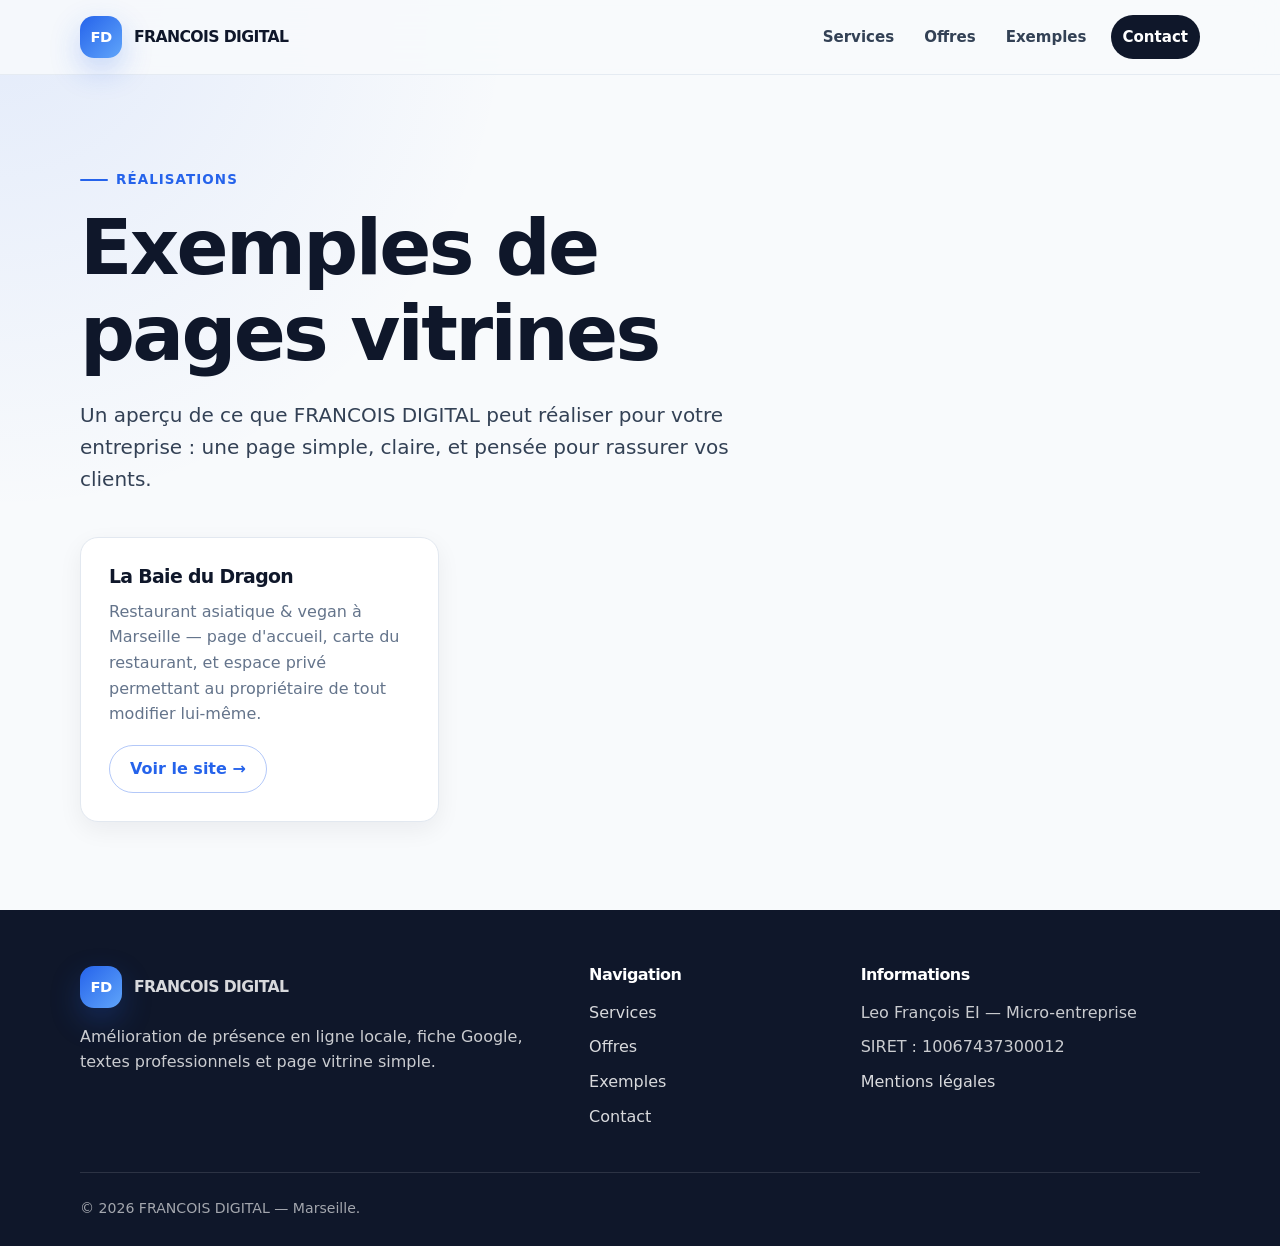
==== exemples.html @ fc45b823 "Add files via upload" ====
<!DOCTYPE html>
<html lang="fr">
<head>
  <meta charset="UTF-8" />
  <meta name="viewport" content="width=device-width, initial-scale=1.0" />

  <title>Exemples de réalisations — FRANCOIS DIGITAL</title>
  <meta name="description" content="Découvrez des exemples de pages vitrines réalisées par FRANCOIS DIGITAL pour des petites entreprises locales." />
  <meta name="robots" content="index, follow" />
  <link rel="canonical" href="https://francois-digital.fr/exemples.html" />
  <link rel="stylesheet" href="style.css" />
</head>
<body>
  <header class="site-header" id="top">
    <div class="container header-content">
      <a href="index.html" class="brand" aria-label="Retour à l'accueil">
        <span class="brand-mark">FD</span>
        <span class="brand-text">FRANCOIS DIGITAL</span>
      </a>

      <button class="nav-toggle" aria-label="Ouvrir le menu" aria-expanded="false">
        <span></span><span></span><span></span>
      </button>

      <nav class="site-nav" aria-label="Navigation principale">
        <a href="index.html#services">Services</a>
        <a href="index.html#offres">Offres</a>
        <a href="exemples.html">Exemples</a>
        <a href="index.html#contact" class="nav-cta">Contact</a>
      </nav>
    </div>
  </header>

  <main>
    <section class="section">
      <div class="container">
        <div class="section-heading reveal">
          <p class="eyebrow">Réalisations</p>
          <h1>Exemples de pages vitrines</h1>
          <p class="hero-subtitle">
            Un aperçu de ce que FRANCOIS DIGITAL peut réaliser pour votre entreprise :
            une page simple, claire, et pensée pour rassurer vos clients.
          </p>
        </div>

        <div class="grid-3">
          <a href="exemples/labaiedudragon/" class="info-card reveal" style="display:block;">
            <h3>La Baie du Dragon</h3>
            <p style="color:var(--color-muted);">
              Restaurant asiatique &amp; vegan à Marseille — page d'accueil, carte du restaurant,
              et espace privé permettant au propriétaire de tout modifier lui-même.
            </p>
            <span class="btn btn-outline">Voir le site →</span>
          </a>
        </div>
      </div>
    </section>
  </main>

  <footer class="site-footer">
    <div class="container footer-grid">
      <div>
        <a href="index.html" class="brand footer-brand">
          <span class="brand-mark">FD</span>
          <span class="brand-text">FRANCOIS DIGITAL</span>
        </a>
        <p>Amélioration de présence en ligne locale, fiche Google, textes professionnels et page vitrine simple.</p>
      </div>
      <div>
        <h3>Navigation</h3>
        <ul>
          <li><a href="index.html#services">Services</a></li>
          <li><a href="index.html#offres">Offres</a></li>
          <li><a href="exemples.html">Exemples</a></li>
          <li><a href="index.html#contact">Contact</a></li>
        </ul>
      </div>
      <div>
        <h3>Informations</h3>
        <ul>
          <li>Leo François EI — Micro-entreprise</li>
          <li>SIRET : 10067437300012</li>
          <li><a href="mentions-legales.html">Mentions légales</a></li>
        </ul>
      </div>
    </div>
    <div class="container footer-bottom">
      <p>© 2026 FRANCOIS DIGITAL — Marseille.</p>
    </div>
  </footer>

  <button class="back-to-top" aria-label="Retour en haut de page">↑</button>
  <script src="script.js"></script>
</body>
</html>
---- style.css ----
/* ================================
   FRANCOIS DIGITAL — style.css simplifié
   Site vitrine léger : email + appel uniquement
   ================================ */

/* ---------- Variables ---------- */

:root {
  --color-bg: #f8fafc;
  --color-surface: #ffffff;
  --color-surface-soft: #eff6ff;
  --color-primary: #2563eb;
  --color-primary-dark: #1d4ed8;
  --color-primary-soft: #dbeafe;
  --color-dark: #0f172a;
  --color-text: #334155;
  --color-muted: #64748b;
  --color-border: #e2e8f0;
  --color-warning: #f97316;
  --color-success: #16a34a;

  --shadow-sm: 0 8px 24px rgba(15, 23, 42, 0.06);
  --shadow-md: 0 18px 45px rgba(15, 23, 42, 0.1);
  --shadow-lg: 0 24px 70px rgba(15, 23, 42, 0.14);

  --radius-sm: 12px;
  --radius-md: 18px;
  --radius-lg: 28px;
  --radius-pill: 999px;

  --container: 1120px;
  --transition: 180ms ease;
}

/* ---------- Reset simple ---------- */

*,
*::before,
*::after {
  box-sizing: border-box;
}

html {
  scroll-behavior: smooth;
  -webkit-text-size-adjust: 100%;
}

body {
  margin: 0;
  font-family:
    Inter,
    ui-sans-serif,
    system-ui,
    -apple-system,
    BlinkMacSystemFont,
    "Segoe UI",
    Roboto,
    Arial,
    sans-serif;
  background:
    radial-gradient(circle at top left, rgba(37, 99, 235, 0.1), transparent 32rem),
    var(--color-bg);
  color: var(--color-text);
  line-height: 1.6;
  font-size: 16px;
}

img,
svg,
video,
canvas {
  max-width: 100%;
  display: block;
}

button,
input,
textarea {
  font: inherit;
}

button {
  cursor: pointer;
}

a {
  color: inherit;
  text-decoration: none;
}

p,
h1,
h2,
h3,
ul {
  margin-top: 0;
}

p:last-child,
ul:last-child {
  margin-bottom: 0;
}

::selection {
  background: var(--color-primary);
  color: #ffffff;
}

/* ---------- Layout global ---------- */

.container {
  width: min(100% - 32px, var(--container));
  margin-inline: auto;
}

.section {
  padding: 88px 0;
}

.section-light {
  background:
    linear-gradient(180deg, rgba(255, 255, 255, 0.7), rgba(239, 246, 255, 0.7));
  border-top: 1px solid rgba(226, 232, 240, 0.8);
  border-bottom: 1px solid rgba(226, 232, 240, 0.8);
}

.section-heading {
  max-width: 760px;
  margin-bottom: 42px;
}

.eyebrow {
  display: inline-flex;
  align-items: center;
  gap: 8px;
  margin-bottom: 14px;
  color: var(--color-primary);
  font-size: 0.84rem;
  font-weight: 800;
  text-transform: uppercase;
  letter-spacing: 0.08em;
}

.eyebrow::before {
  content: "";
  width: 28px;
  height: 2px;
  border-radius: var(--radius-pill);
  background: var(--color-primary);
}

h1,
h2,
h3 {
  color: var(--color-dark);
  line-height: 1.12;
  letter-spacing: -0.035em;
}

h1 {
  margin-bottom: 22px;
  font-size: clamp(2.35rem, 7vw, 4.8rem);
  max-width: 860px;
}

h2 {
  margin-bottom: 18px;
  font-size: clamp(1.9rem, 4vw, 3.05rem);
}

h3 {
  margin-bottom: 12px;
  font-size: 1.18rem;
}

p {
  margin-bottom: 18px;
}

strong {
  color: var(--color-dark);
}

/* ---------- Header ---------- */

.site-header {
  position: sticky;
  top: 0;
  z-index: 50;
  background: rgba(248, 250, 252, 0.88);
  border-bottom: 1px solid rgba(226, 232, 240, 0.85);
  backdrop-filter: blur(18px);
  -webkit-backdrop-filter: blur(18px);
}

.header-content {
  min-height: 74px;
  display: flex;
  align-items: center;
  justify-content: space-between;
  gap: 24px;
}

.brand {
  display: inline-flex;
  align-items: center;
  gap: 12px;
  color: var(--color-dark);
  font-weight: 900;
  letter-spacing: -0.04em;
}

.brand-mark {
  width: 42px;
  height: 42px;
  display: grid;
  place-items: center;
  flex: 0 0 auto;
  border-radius: 14px;
  background: linear-gradient(135deg, var(--color-primary), #60a5fa);
  color: #ffffff;
  font-size: 0.92rem;
  box-shadow: 0 12px 30px rgba(37, 99, 235, 0.25);
}

.brand-text {
  font-size: 0.98rem;
  white-space: nowrap;
}

.site-nav {
  display: flex;
  align-items: center;
  gap: 6px;
}

.site-nav a {
  padding: 10px 12px;
  border-radius: var(--radius-pill);
  color: var(--color-text);
  font-size: 0.94rem;
  font-weight: 700;
  transition:
    color var(--transition),
    background var(--transition);
}

.site-nav a:hover,
.site-nav a:focus-visible {
  color: var(--color-primary);
  background: var(--color-primary-soft);
  outline: none;
}

.site-nav .nav-cta {
  margin-left: 6px;
  background: var(--color-dark);
  color: #ffffff;
}

.site-nav .nav-cta:hover,
.site-nav .nav-cta:focus-visible {
  background: var(--color-primary);
  color: #ffffff;
}

/* ---------- Menu mobile ---------- */

.nav-toggle {
  display: none;
  width: 46px;
  height: 46px;
  border: 1px solid var(--color-border);
  border-radius: 14px;
  background: var(--color-surface);
  padding: 10px;
  box-shadow: var(--shadow-sm);
}

.nav-toggle span {
  display: block;
  width: 100%;
  height: 2px;
  margin: 5px 0;
  border-radius: var(--radius-pill);
  background: var(--color-dark);
  transition:
    transform var(--transition),
    opacity var(--transition);
}

.nav-toggle.is-open span:nth-child(1) {
  transform: translateY(7px) rotate(45deg);
}

.nav-toggle.is-open span:nth-child(2) {
  opacity: 0;
}

.nav-toggle.is-open span:nth-child(3) {
  transform: translateY(-7px) rotate(-45deg);
}

/* ---------- Boutons ---------- */

.btn {
  display: inline-flex;
  align-items: center;
  justify-content: center;
  min-height: 48px;
  padding: 13px 20px;
  border: 1px solid transparent;
  border-radius: var(--radius-pill);
  font-weight: 850;
  line-height: 1.1;
  text-align: center;
  transition:
    transform var(--transition),
    box-shadow var(--transition),
    background var(--transition),
    border-color var(--transition),
    color var(--transition);
}

.btn:hover,
.btn:focus-visible {
  transform: translateY(-2px);
  outline: none;
}

.btn-primary {
  background: var(--color-primary);
  color: #ffffff;
  box-shadow: 0 16px 34px rgba(37, 99, 235, 0.25);
}

.btn-primary:hover,
.btn-primary:focus-visible {
  background: var(--color-primary-dark);
  box-shadow: 0 18px 40px rgba(37, 99, 235, 0.35);
}

.btn-secondary {
  background: var(--color-surface);
  color: var(--color-dark);
  border-color: var(--color-border);
  box-shadow: var(--shadow-sm);
}

.btn-secondary:hover,
.btn-secondary:focus-visible {
  border-color: var(--color-primary);
  color: var(--color-primary);
  box-shadow: var(--shadow-md);
}

.btn-outline {
  background: transparent;
  color: var(--color-primary);
  border-color: rgba(37, 99, 235, 0.35);
}

.btn-outline:hover,
.btn-outline:focus-visible {
  background: var(--color-primary);
  color: #ffffff;
  border-color: var(--color-primary);
}

/* ---------- Hero ---------- */

.hero {
  padding: 96px 0 88px;
}

.hero-grid {
  display: grid;
  grid-template-columns: minmax(0, 1.3fr) minmax(320px, 0.7fr);
  gap: 48px;
  align-items: center;
}

.hero-subtitle {
  max-width: 720px;
  color: var(--color-text);
  font-size: clamp(1.04rem, 2vw, 1.25rem);
}

.hero-actions,
.cta-actions {
  display: flex;
  flex-wrap: wrap;
  gap: 14px;
  margin: 34px 0 22px;
}

.simple-contact {
  margin: 0 0 22px;
  color: var(--color-muted);
}

.simple-contact a {
  color: var(--color-primary);
  font-weight: 800;
  text-decoration: underline;
  text-underline-offset: 3px;
}

.hero-note {
  display: flex;
  flex-wrap: wrap;
  gap: 10px;
  color: var(--color-muted);
  font-size: 0.95rem;
}

.hero-note span {
  display: inline-flex;
  align-items: center;
  padding: 8px 12px;
  border: 1px solid var(--color-border);
  border-radius: var(--radius-pill);
  background: rgba(255, 255, 255, 0.78);
}

.hero-card,
.about-card,
.promise-card,
.cta-box,
.contact-card,
.email-help {
  border: 1px solid rgba(226, 232, 240, 0.92);
  background: rgba(255, 255, 255, 0.9);
  border-radius: var(--radius-lg);
  box-shadow: var(--shadow-md);
}

.hero-card {
  position: relative;
  overflow: hidden;
  padding: 34px;
}

.hero-card::before {
  content: "";
  position: absolute;
  inset: 0 0 auto 0;
  height: 7px;
  background: linear-gradient(90deg, var(--color-primary), #60a5fa);
}

.card-label {
  display: inline-flex;
  margin-bottom: 18px;
  padding: 7px 12px;
  border-radius: var(--radius-pill);
  background: var(--color-primary-soft);
  color: var(--color-primary-dark);
  font-size: 0.82rem;
  font-weight: 850;
  text-transform: uppercase;
  letter-spacing: 0.06em;
}

/* ---------- Cards générales ---------- */

.grid-3 {
  display: grid;
  grid-template-columns: repeat(3, 1fr);
  gap: 22px;
}

.info-card,
.service-card,
.pricing-card,
.step {
  border: 1px solid var(--color-border);
  background: var(--color-surface);
  border-radius: var(--radius-md);
  box-shadow: var(--shadow-sm);
}

.info-card {
  padding: 28px;
}

.info-card p {
  color: var(--color-muted);
}

.services-grid {
  display: grid;
  grid-template-columns: repeat(4, 1fr);
  gap: 22px;
}

.service-card {
  padding: 28px;
  transition:
    transform var(--transition),
    box-shadow var(--transition),
    border-color var(--transition);
}

.service-card:hover {
  transform: translateY(-4px);
  border-color: rgba(37, 99, 235, 0.35);
  box-shadow: var(--shadow-md);
}

.service-card .icon {
  width: 48px;
  height: 48px;
  display: grid;
  place-items: center;
  margin-bottom: 18px;
  border-radius: 16px;
  background: var(--color-surface-soft);
  font-size: 1.35rem;
}

.service-card p {
  color: var(--color-muted);
}

/* ---------- Listes ---------- */

.check-list,
.warning-list {
  padding-left: 0;
  list-style: none;
}

.check-list li,
.warning-list li {
  position: relative;
  margin-bottom: 10px;
  padding-left: 30px;
}

.check-list li::before {
  content: "✓";
  position: absolute;
  left: 0;
  top: 0;
  width: 21px;
  height: 21px;
  display: grid;
  place-items: center;
  border-radius: 50%;
  background: rgba(22, 163, 74, 0.12);
  color: var(--color-success);
  font-size: 0.82rem;
  font-weight: 950;
}

.warning-list li::before {
  content: "!";
  position: absolute;
  left: 0;
  top: 1px;
  width: 21px;
  height: 21px;
  display: grid;
  place-items: center;
  border-radius: 50%;
  background: rgba(249, 115, 22, 0.12);
  color: var(--color-warning);
  font-size: 0.82rem;
  font-weight: 950;
}

/* ---------- Offres ---------- */

.pricing-grid {
  display: grid;
  grid-template-columns: repeat(3, 1fr);
  gap: 22px;
  align-items: stretch;
}

.pricing-card {
  position: relative;
  display: flex;
  flex-direction: column;
  padding: 30px;
}

.pricing-card.featured {
  border-color: rgba(37, 99, 235, 0.55);
  box-shadow: var(--shadow-lg);
  transform: translateY(-8px);
}

.badge {
  position: absolute;
  top: 18px;
  right: 18px;
  padding: 7px 11px;
  border-radius: var(--radius-pill);
  background: var(--color-primary);
  color: #ffffff;
  font-size: 0.76rem;
  font-weight: 850;
}

.pricing-top {
  padding-right: 92px;
}

.price {
  margin-bottom: 18px;
  color: var(--color-primary);
  font-size: 1.65rem;
  font-weight: 950;
  letter-spacing: -0.04em;
}

.pricing-description {
  color: var(--color-muted);
}

.pricing-card .check-list {
  margin-bottom: 26px;
}

.pricing-card .btn {
  margin-top: auto;
}

.subscription-card {
  display: flex;
  align-items: center;
  justify-content: space-between;
  gap: 28px;
  margin-top: 24px;
  padding: 30px;
  border: 1px solid rgba(37, 99, 235, 0.22);
  border-radius: var(--radius-lg);
  background: linear-gradient(135deg, #ffffff, var(--color-surface-soft));
  box-shadow: var(--shadow-sm);
}

.subscription-card h3 {
  font-size: 1.45rem;
}

.subscription-card p {
  max-width: 780px;
  color: var(--color-muted);
}

/* ---------- CTA ---------- */

.cta-section {
  background:
    radial-gradient(circle at top right, rgba(96, 165, 250, 0.28), transparent 28rem),
    linear-gradient(135deg, #0f172a, #172554);
  color: rgba(255, 255, 255, 0.88);
}

.cta-box {
  max-width: 900px;
  margin-inline: auto;
  padding: 46px;
  text-align: center;
  background:
    linear-gradient(180deg, rgba(255, 255, 255, 0.1), rgba(255, 255, 255, 0.06));
  border-color: rgba(255, 255, 255, 0.16);
  box-shadow: 0 28px 90px rgba(0, 0, 0, 0.22);
}

.cta-box .eyebrow {
  color: #93c5fd;
}

.cta-box .eyebrow::before {
  background: #93c5fd;
}

.cta-box h2 {
  color: #ffffff;
}

.cta-box p {
  max-width: 680px;
  margin-inline: auto;
}

.cta-box .btn-secondary {
  background: #ffffff;
}

/* ---------- Méthode ---------- */

.steps {
  display: grid;
  grid-template-columns: repeat(4, 1fr);
  gap: 20px;
}

.step {
  padding: 26px;
}

.step span {
  width: 42px;
  height: 42px;
  display: grid;
  place-items: center;
  margin-bottom: 18px;
  border-radius: 14px;
  background: var(--color-primary);
  color: #ffffff;
  font-weight: 950;
  box-shadow: 0 14px 30px rgba(37, 99, 235, 0.25);
}

.step p {
  color: var(--color-muted);
}

/* ---------- À propos ---------- */

.about-grid {
  display: grid;
  grid-template-columns: 0.95fr 1.05fr;
  gap: 42px;
  align-items: start;
}

.about-card,
.promise-card {
  padding: 34px;
}

.about-card p,
.promise-card p {
  color: var(--color-muted);
}

.promise-card h3:not(:first-child) {
  margin-top: 28px;
}

/* ---------- Contact simple ---------- */

.contact-simple {
  max-width: 980px;
}

.contact-cards {
  display: grid;
  grid-template-columns: repeat(2, 1fr);
  gap: 22px;
  margin-bottom: 24px;
}

.contact-card {
  padding: 30px;
}

.contact-card h3 {
  font-size: 1.35rem;
}

.contact-card p {
  margin-bottom: 24px;
  color: var(--color-muted);
  word-break: break-word;
}

.contact-card p a {
  color: var(--color-primary);
  font-size: 1.08rem;
  font-weight: 900;
  text-decoration: underline;
  text-underline-offset: 3px;
}

.contact-card .btn {
  width: 100%;
}

.email-help {
  padding: 30px;
}

.email-help p {
  color: var(--color-muted);
}

/* ---------- Footer ---------- */

.site-footer {
  padding: 56px 0 26px;
  background: var(--color-dark);
  color: rgba(255, 255, 255, 0.78);
}

.footer-grid {
  display: grid;
  grid-template-columns: 1.4fr 0.7fr 1fr;
  gap: 34px;
  padding-bottom: 34px;
}

.footer-brand {
  margin-bottom: 16px;
  color: #ffffff;
}

.site-footer h3 {
  margin-bottom: 16px;
  color: #ffffff;
  font-size: 1rem;
}

.site-footer ul {
  padding-left: 0;
  list-style: none;
}

.site-footer li {
  margin-bottom: 9px;
}

.site-footer a {
  color: rgba(255, 255, 255, 0.84);
}

.site-footer a:hover,
.site-footer a:focus-visible {
  color: #ffffff;
  text-decoration: underline;
  outline: none;
}

.footer-bottom {
  display: flex;
  justify-content: space-between;
  gap: 24px;
  padding-top: 24px;
  border-top: 1px solid rgba(255, 255, 255, 0.12);
  color: rgba(255, 255, 255, 0.62);
  font-size: 0.88rem;
}

.footer-bottom p {
  max-width: 620px;
  margin: 0;
}

/* ---------- Bouton retour haut ---------- */

.back-to-top {
  position: fixed;
  right: 18px;
  bottom: 18px;
  z-index: 45;
  width: 46px;
  height: 46px;
  display: grid;
  place-items: center;
  border: 0;
  border-radius: 50%;
  background: var(--color-primary);
  color: #ffffff;
  font-size: 1.2rem;
  font-weight: 950;
  box-shadow: 0 16px 36px rgba(37, 99, 235, 0.32);
  opacity: 0;
  pointer-events: none;
  transform: translateY(10px);
  transition:
    opacity var(--transition),
    transform var(--transition),
    background var(--transition);
}

.back-to-top.is-visible {
  opacity: 1;
  pointer-events: auto;
  transform: translateY(0);
}

.back-to-top:hover,
.back-to-top:focus-visible {
  background: var(--color-primary-dark);
  outline: none;
}

/* ---------- Animations légères ---------- */

.reveal {
  opacity: 0;
  transform: translateY(18px);
  transition:
    opacity 520ms ease,
    transform 520ms ease;
}

.reveal.is-visible {
  opacity: 1;
  transform: translateY(0);
}

/* ---------- Accessibilité ---------- */

:focus-visible {
  outline: 3px solid rgba(37, 99, 235, 0.35);
  outline-offset: 3px;
}

@media (prefers-reduced-motion: reduce) {
  html {
    scroll-behavior: auto;
  }

  *,
  *::before,
  *::after {
    animation-duration: 0.001ms !important;
    animation-iteration-count: 1 !important;
    scroll-behavior: auto !important;
    transition-duration: 0.001ms !important;
  }

  .reveal {
    opacity: 1;
    transform: none;
  }
}

/* ---------- Responsive tablette ---------- */

@media (max-width: 980px) {
  .section {
    padding: 72px 0;
  }

  .hero {
    padding: 76px 0 72px;
  }

  .hero-grid,
  .about-grid {
    grid-template-columns: 1fr;
  }

  .hero-card {
    max-width: 720px;
  }

  .grid-3,
  .services-grid,
  .pricing-grid {
    grid-template-columns: repeat(2, 1fr);
  }

  .pricing-card.featured {
    transform: none;
  }

  .steps {
    grid-template-columns: repeat(2, 1fr);
  }

  .footer-grid {
    grid-template-columns: 1fr 1fr;
  }

  .footer-grid > div:first-child {
    grid-column: 1 / -1;
  }

  .footer-bottom {
    flex-direction: column;
  }
}

/* ---------- Responsive mobile ---------- */

@media (max-width: 760px) {
  body {
    font-size: 15.5px;
  }

  .container {
    width: min(100% - 24px, var(--container));
  }

  .header-content {
    min-height: 68px;
  }

  .brand-mark {
    width: 38px;
    height: 38px;
    border-radius: 13px;
  }

  .brand-text {
    font-size: 0.9rem;
  }

  .nav-toggle {
    display: block;
  }

  .site-nav {
    position: absolute;
    top: calc(100% + 8px);
    left: 12px;
    right: 12px;
    display: grid;
    gap: 4px;
    padding: 14px;
    border: 1px solid var(--color-border);
    border-radius: 20px;
    background: rgba(255, 255, 255, 0.98);
    box-shadow: var(--shadow-lg);
    opacity: 0;
    visibility: hidden;
    transform: translateY(-8px);
    transition:
      opacity var(--transition),
      visibility var(--transition),
      transform var(--transition);
  }

  .site-nav.is-open {
    opacity: 1;
    visibility: visible;
    transform: translateY(0);
  }

  .site-nav a {
    padding: 13px 14px;
    border-radius: 14px;
  }

  .site-nav .nav-cta {
    margin-left: 0;
  }

  h1 {
    font-size: clamp(2.25rem, 11vw, 3.4rem);
  }

  h2 {
    font-size: clamp(1.75rem, 8vw, 2.45rem);
  }

  .hero-actions,
  .cta-actions {
    flex-direction: column;
  }

  .hero-actions .btn,
  .cta-actions .btn {
    width: 100%;
  }

  .hero-note {
    align-items: stretch;
    flex-direction: column;
  }

  .grid-3,
  .services-grid,
  .pricing-grid,
  .steps,
  .contact-cards {
    grid-template-columns: 1fr;
  }

  .section-heading {
    margin-bottom: 32px;
  }

  .hero-card,
  .about-card,
  .promise-card,
  .contact-card,
  .email-help {
    padding: 26px;
    border-radius: 22px;
  }

  .cta-box {
    padding: 32px 22px;
    border-radius: 24px;
  }

  .pricing-card {
    padding: 26px;
  }

  .pricing-top {
    padding-right: 0;
  }

  .badge {
    position: static;
    width: fit-content;
    margin-bottom: 16px;
  }

  .subscription-card {
    flex-direction: column;
    align-items: flex-start;
    padding: 26px;
  }

  .subscription-card .btn {
    width: 100%;
  }

  .footer-grid {
    grid-template-columns: 1fr;
  }

  .footer-bottom {
    gap: 14px;
  }
}

/* ---------- Très petits écrans ---------- */

@media (max-width: 420px) {
  .container {
    width: min(100% - 20px, var(--container));
  }

  .section {
    padding: 60px 0;
  }

  .hero {
    padding: 58px 0 60px;
  }

  .brand-text {
    max-width: 160px;
    overflow: hidden;
    text-overflow: ellipsis;
  }

  .btn {
    min-height: 46px;
    padding: 12px 16px;
  }

  .info-card,
  .service-card,
  .step {
    padding: 22px;
  }

  .back-to-top {
    right: 14px;
    bottom: 14px;
  }
}


/* ---------- Page mentions légales ---------- */

.legal-section {
  padding-top: 72px;
}

.legal-container {
  max-width: 920px;
}

.legal-intro {
  max-width: 720px;
  color: var(--color-muted);
  font-size: 1.08rem;
}

.legal-card {
  margin-top: 24px;
  padding: 30px;
  border: 1px solid var(--color-border);
  border-radius: var(--radius-md);
  background: var(--color-surface);
  box-shadow: var(--shadow-sm);
}

.legal-card h2 {
  font-size: 1.45rem;
}

.legal-card ul {
  padding-left: 20px;
  margin-bottom: 18px;
}

.legal-card li {
  margin-bottom: 8px;
}

.legal-card a {
  color: var(--color-primary);
  font-weight: 800;
  text-decoration: underline;
  text-underline-offset: 3px;
}

.legal-note {
  padding: 14px 16px;
  border-left: 4px solid var(--color-primary);
  border-radius: 10px;
  background: var(--color-surface-soft);
  color: var(--color-muted);
}

.legal-warning {
  color: var(--color-warning);
  font-weight: 850;
}

.legal-actions {
  display: flex;
  flex-wrap: wrap;
  gap: 14px;
  margin-top: 30px;
}

.legal-nav {
  display: flex;
}

@media (max-width: 760px) {
  .legal-card {
    padding: 24px;
  }

  .legal-actions {
    flex-direction: column;
  }

  .legal-actions .btn {
    width: 100%;
  }
}
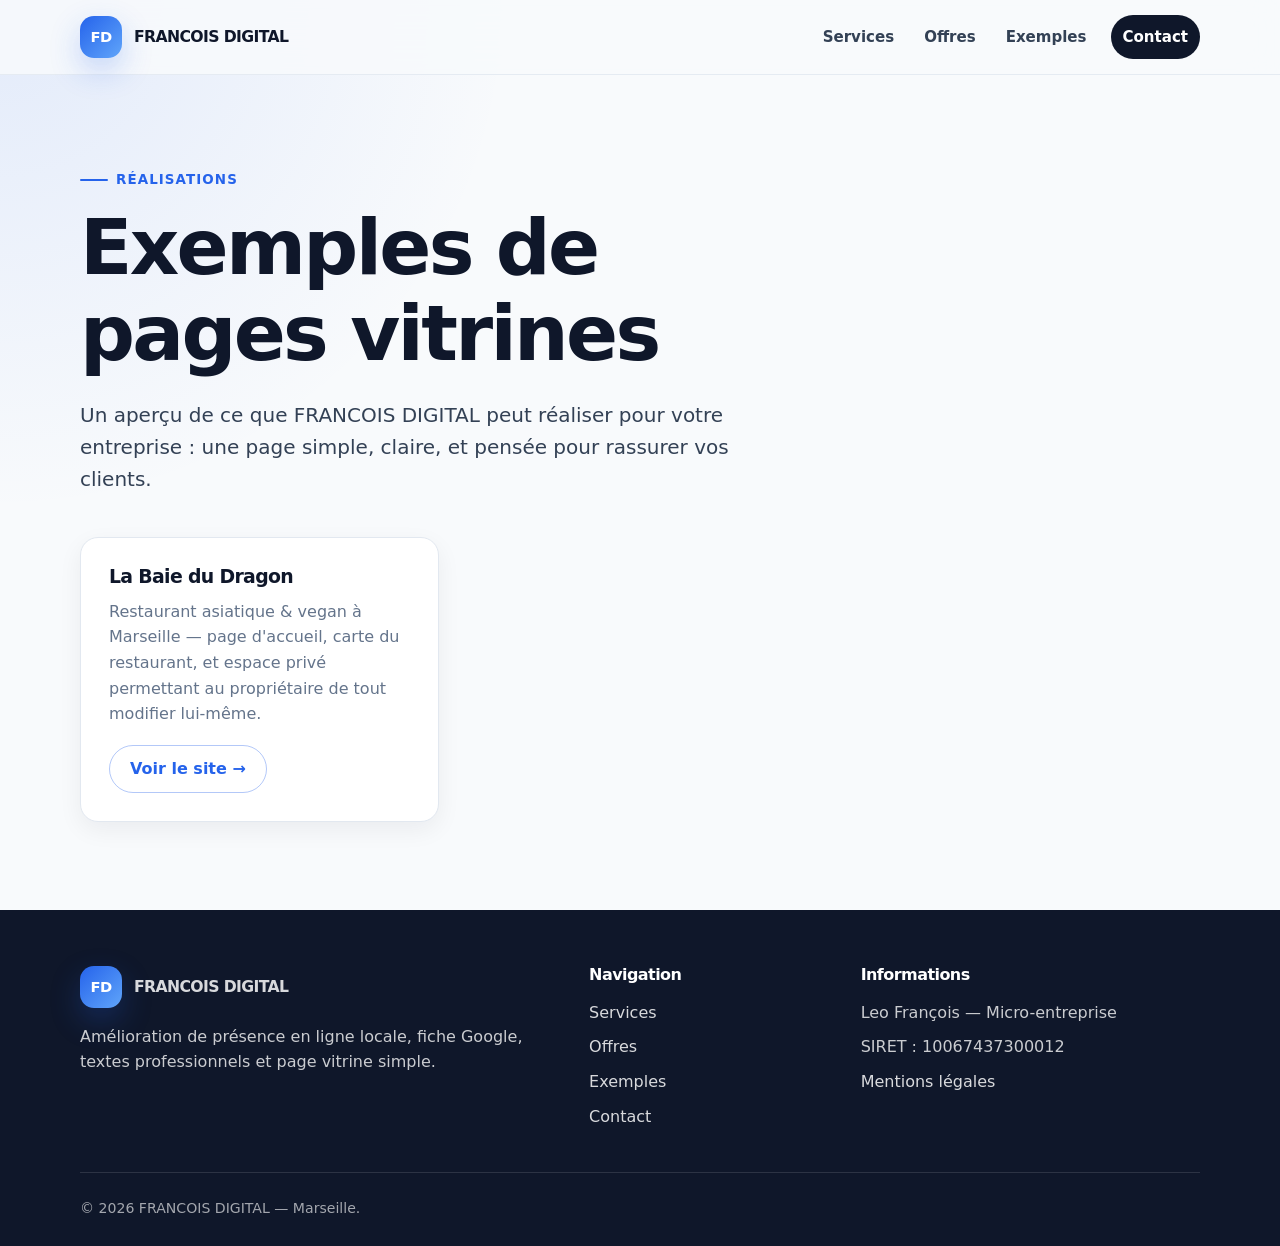
==== commit d7cc8f0b: "Add files via upload" ====
--- a/exemples.html
+++ b/exemples.html
@@ -78,7 +78,7 @@
       <div>
         <h3>Informations</h3>
         <ul>
-          <li>Leo François EI — Micro-entreprise</li>
+          <li>Leo François — Micro-entreprise</li>
           <li>SIRET : 10067437300012</li>
           <li><a href="mentions-legales.html">Mentions légales</a></li>
         </ul>
